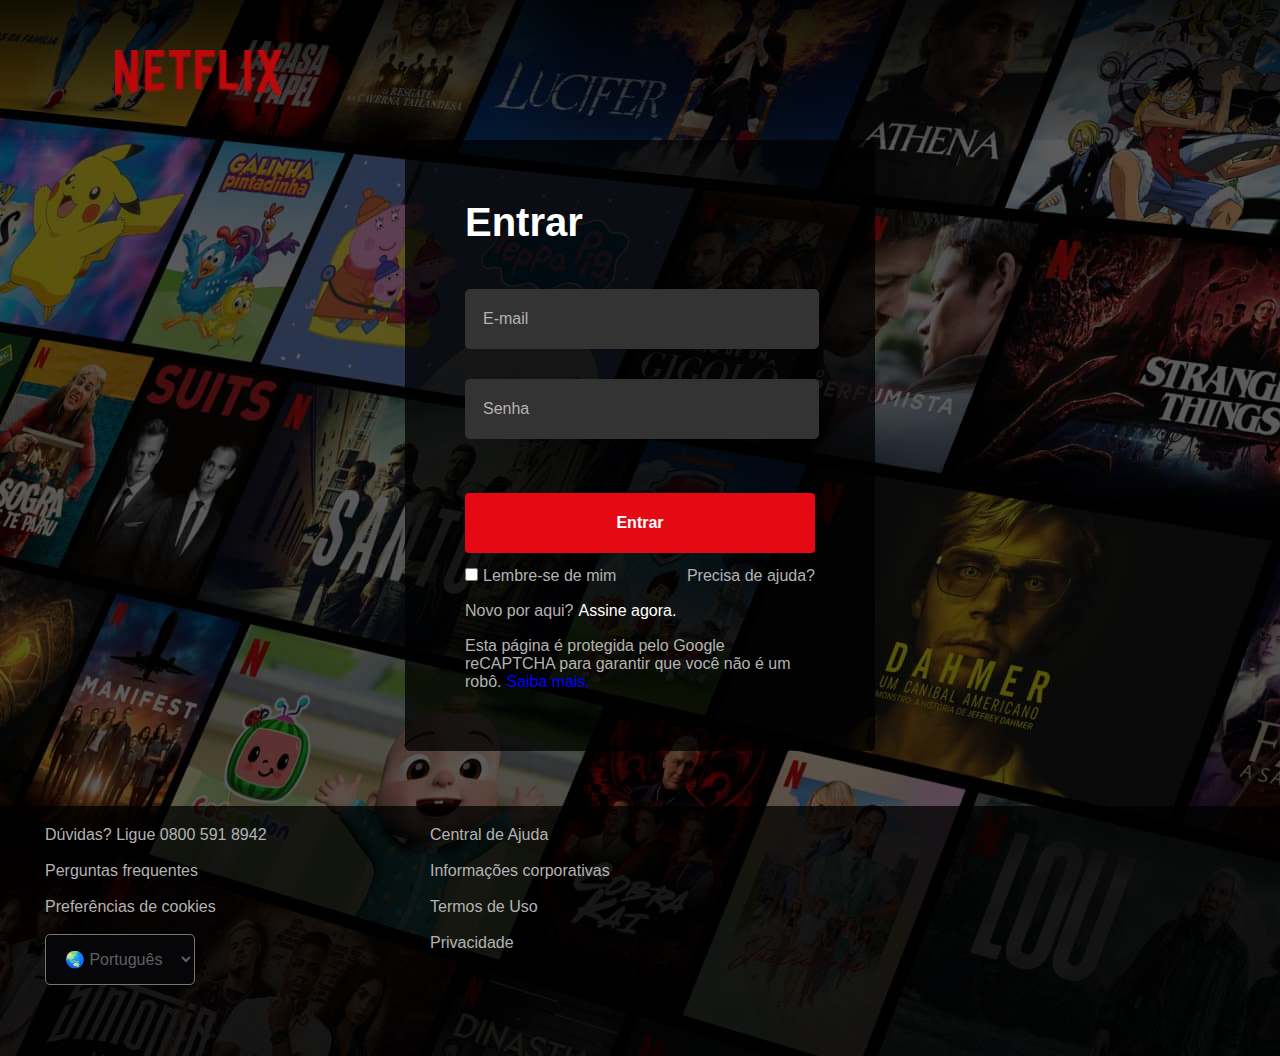
==== index.html @ cc4371d7 "Add files via upload" ====
<!DOCTYPE html>
<html lang="pt-br">
<head>
    <meta charset="UTF-8">
    <meta http-equiv="X-UA-Compatible" content="IE=edge">
    <meta name="viewport" content="width=device-width, initial-scale=1.0">
    <title>Netflix</title>
    <link rel="stylesheet" href="./css/styles.css">
    <link rel="shortcut icon" href="img/flaticon.png" type="image/x-icon">
    <style>
    
    </style>
</head>
<body>
    <header id="header">
        <img src="img/NetflixLogoSvg.png" alt="">
    </header>
       <div id="login">
            <h1 id="entrar">Entrar</h1>
            <form action="">
                <div class="box">
                    <input type="email" placeholder="E-mail" required>
                </div>
                <div class="box">
                    <input type="password" placeholder="Senha" required>
                </div>
                <button class="btn">Entrar</button>
                <div id="check">
                    <label class="check"><input type="checkbox" name="remember" id="remember" required>Lembre-se de mim</label>
                    <a href="#" id="help"> Precisa de ajuda?</a>
                </div>
            </form>
            
            
            <div class="cadastro">
                <p>Novo por aqui?</p> <a href="#">Assine agora.</a>
            </div>
            <div class="cadastroo">
                <p>Esta página é protegida pelo Google reCAPTCHA para garantir que você não é um robô.<a href="#">Saiba mais.</a> </p> 
            </div>
        </div>
        <footer>
            <div class="duvidas">
                <p>Dúvidas? Ligue <a href="">0800 591 8942
                </a></p> 
                <div class="coluna"><br>
                <a href=""> Perguntas frequentes</a> <br> <br>
                <a href=""> Preferências de cookies</a>
                </div>
                <br>
                <select name="" id="select">
                    <option value=""> 🌏  Português</option>
                    <option value="">🌏  Inglês</option>
                </select>
                
             </div>
             <div class="duvidas"> 
                <div class="coluna">
                <a href=""> Central de Ajuda</a> <br> <br>
                <a href=""> Informações corporativas</a> <br><br>
                <a href="">Termos de Uso</a> <br><br>
                <a href="">Privacidade</a> <br>
            </div>
            </div>
            
             
            
        </footer>
        
</body>
</html>
---- css/styles.css ----
*{
    margin: 0;
    padding: 0;
    
}

    body {
    background-image:url('../img/bg1\ 1.png');
    background-color: #333333;
    background-position: center 0;
    background-repeat: no-repeat;
    }
   

#header{
width: 96,6%;
height: 90px;
padding: 25px;
background:linear-gradient(to bottom, rgba(0, 0, 0, 0.801) 0%, rgba(0, 0, 0, 0.103) 100%);
}
#header img{
    height: 45px;
    width: 167px;
    margin-left: 90px;
    margin-top:25px;
    
}
#login{
    background-color: rgba(0,0,0,.75);
    min-height: 200px;
    max-width: 350px;
    padding:60px;   
    display: flex;
    flex-direction:column;
    margin: auto;
    border-radius: 5px;
}
#entrar{
    color: white;
    font-size: 40px;
    margin-bottom: 44px;
    font-family: Arial, Helvetica, sans-serif;
}

.box input{
    width: 96%;
    height: 60px;
    color: white;
    background-color:#333333;
    border-radius: 5px;
    border-style: none;
    align-items: center;
    margin-bottom: 30px;
    padding-left:18px;
    font-family: Arial, Helvetica, sans-serif;
    font-size: medium;
    
    
}
input::placeholder {
    color:#B3B3B3;
    font-family: Arial, Helvetica, sans-serif;
  }

.btn {
    background-color: #e50914;
    width: 100%;
    height: 60px;
    color: white;
    border-radius: 4px;
    font-size: 16px;
    font-weight: 700;
    margin: 24px 0 12px;
    padding: 16px;
    border-style: none;
    cursor: pointer;
    font-family: Arial, Helvetica, sans-serif;
    
    
}

#check{
    display: flex;
    flex-direction: row;
    justify-content: space-between;
    
}

.check{
    color:#B3B3B3;
    font-size: small;
    font-family: Arial, Helvetica, sans-serif;
    font-size: 16px;
    cursor: pointer;
    margin-top: 2px;
    
    
}
.check input{
    margin-right: 5px;
    cursor: pointer;
}




#help{
    text-decoration: none;
    color: #B3B3B3;
    font-size: small;
    font-family: Arial, Helvetica, sans-serif;
    font-size: 16px;
    margin-top: 2px;
}
#help:hover{
    text-decoration: underline;
}
.cadastro{
    display: flex;
    margin-top: 15px;
}
.cadastro p{
    color: #B3B3B3;
    font-size: small;
    font-family: Arial, Helvetica, sans-serif;
    font-size: 16px;
    margin-top: 2px;
}
.cadastro a{
    text-decoration: none;
    color: white;
    font-size: small;
    font-family: Arial, Helvetica, sans-serif;
    font-size: 16px;
    margin-top: 2px;
    margin-left: 5px;
}
.cadastro a:hover{
    text-decoration: underline;
}
.cadastroo{
    display: block;
    margin-top: 15px;
}
.cadastroo p{
    color: #B3B3B3;
    font-size: small;
    font-family: Arial, Helvetica, sans-serif;
    font-size: 16px;
    margin-top: 2px;
}
.cadastroo a{
    text-decoration: none;
    color: blue;
    font-size: small;
    font-family: Arial, Helvetica, sans-serif;
    font-size: 16px;
    margin-top: 2px;
    margin-left: 5px;
}
.cadastroo a:hover{
    text-decoration: underline;
}

footer{
    margin-top: 55px;
    width: 100%;
    min-height: 250px;
    background-color: rgba(0,0,0,.75);
    display: flex;

    
}
.duvidas{
    padding: 20px;
    margin-left: 25px;
    width: 320px;
    min-height: 150px;

}
.duvidas p{
    color: #B3B3B3;
    font-size: small;
    font-family: Arial, Helvetica, sans-serif;
    font-size: 16px;
    
}
.duvidas a{
    text-decoration: none;
    color:#B3B3B3;
    font-size: small;
    font-family: Arial, Helvetica, sans-serif;
    font-size: 16px;
    
    
    
}
.duvidas a:hover{
    text-decoration: underline;
}

#select{
    padding: 15px;
    background-color:#060609;
    color: #615f5f;
    font-size: small;
    font-family: Arial, Helvetica, sans-serif;
    font-size: 16px;
    border-radius: 5px;
}



@media(max-width:950px)
{
    body {
        background-image:url('../img/bg.png');
        background-position: center 0;
        background-repeat: no-repeat;
        }
    #login{
    background-color: rgba(0,0,0,.90);
    min-height: 200px;
    width: 280px;
    padding:40px;   
    display: flex;
    flex-direction:column;
    margin: auto;
    border-radius: 10px;
    }
    .box input{
        width:94%;
        height: 50px;
        color: white;
        background-color:#333333;
        border-radius: 5px;
        border-style: none;
        align-items: center;
        margin-bottom: 10px;
        padding-left:18px;
        font-family: Arial, Helvetica, sans-serif;
        font-size: medium;
        
        
    }
    input::placeholder {
        color:#B3B3B3;
        font-family: Arial, Helvetica, sans-serif;
      }
    
    .btn {
        background-color: #e50914;
        width: 100%;
        height: 50px;
        color: white;
        border-radius: 4px;
        font-size: 16px;
        font-weight: 700;
        margin: 4px 0 12px;
        padding: 16px;
        border-style: none;
        cursor: pointer;
        font-family: Arial, Helvetica, sans-serif;
        
        
    }
    #check{
        display: flex;
        flex-direction: column;
        
        
    }
    
    .check{
        color:#B3B3B3;
        font-size: small;
        font-family: Arial, Helvetica, sans-serif;
        font-size: 14px;
        cursor: pointer;
        margin-bottom: 10px;

        
        
    }
    .check input{
        margin-right: 5px;
        cursor: pointer;
    }
    
    
    
    
    #help{
        text-decoration: none;
        color: #B3B3B3;
        font-size: small;
        font-family: Arial, Helvetica, sans-serif;
        font-size: 16px;
        margin-top: 2px;
    }
    #help:hover{
        text-decoration: underline;
    }
    .cadastro{
        display: flex;
        flex-direction: column;
        margin-top:15px;
    }
    .cadastro p{
        color: #B3B3B3;
        font-size: small;
        font-family: Arial, Helvetica, sans-serif;
        font-size: 16px;
        margin-top: 2px;
    }
    .cadastro a{
        text-decoration: none;
        color: white;
        font-size: small;
        font-family: Arial, Helvetica, sans-serif;
        font-size: 16px;
        margin-top: 2px;
        margin-left: 2px;
    }
    .cadastro a:hover{
        text-decoration: underline;
    }
    .cadastroo{
        display: block;
        margin-top: 15px;
    }
    .cadastroo p{
        color: #B3B3B3;
        font-size: small;
        font-family: Arial, Helvetica, sans-serif;
        font-size: 16px;
        margin-top: 2px;
    }
    .cadastroo a{
        text-decoration: none;
        color: blue;
        font-size: small;
        font-family: Arial, Helvetica, sans-serif;
        font-size: 16px;
        margin-top: 2px;
        margin-left: 5px;
    }
    .cadastroo a:hover{
        text-decoration: underline;
    }
    footer{
        width: 100%;
        flex-direction: row;
        background-color: rgba(0, 0, 0, 0.90);
    }
    .duvidas{
        margin-left: 2px;
        width: 150px;
        min-height: 150px;
    
    }
    .duvidas p{
        color: #B3B3B3;
        font-size: small;
        font-family: Arial, Helvetica, sans-serif;
        font-size: 16px;
        
        
    }
    .duvidas a{
        text-decoration: none;
        color:#B3B3B3;
        font-size: small;
        font-family: Arial, Helvetica, sans-serif;
        font-size: 16px;
        
        
        
    }
    .duvidas a:hover{
        text-decoration: underline;
    }
    
    #select{
        padding: 15px;
        background-color:#060609;
        color: #615f5f;
        font-size: small;
        font-family: Arial, Helvetica, sans-serif;
        font-size: 16px;
        border-radius: 5px;
    }
}
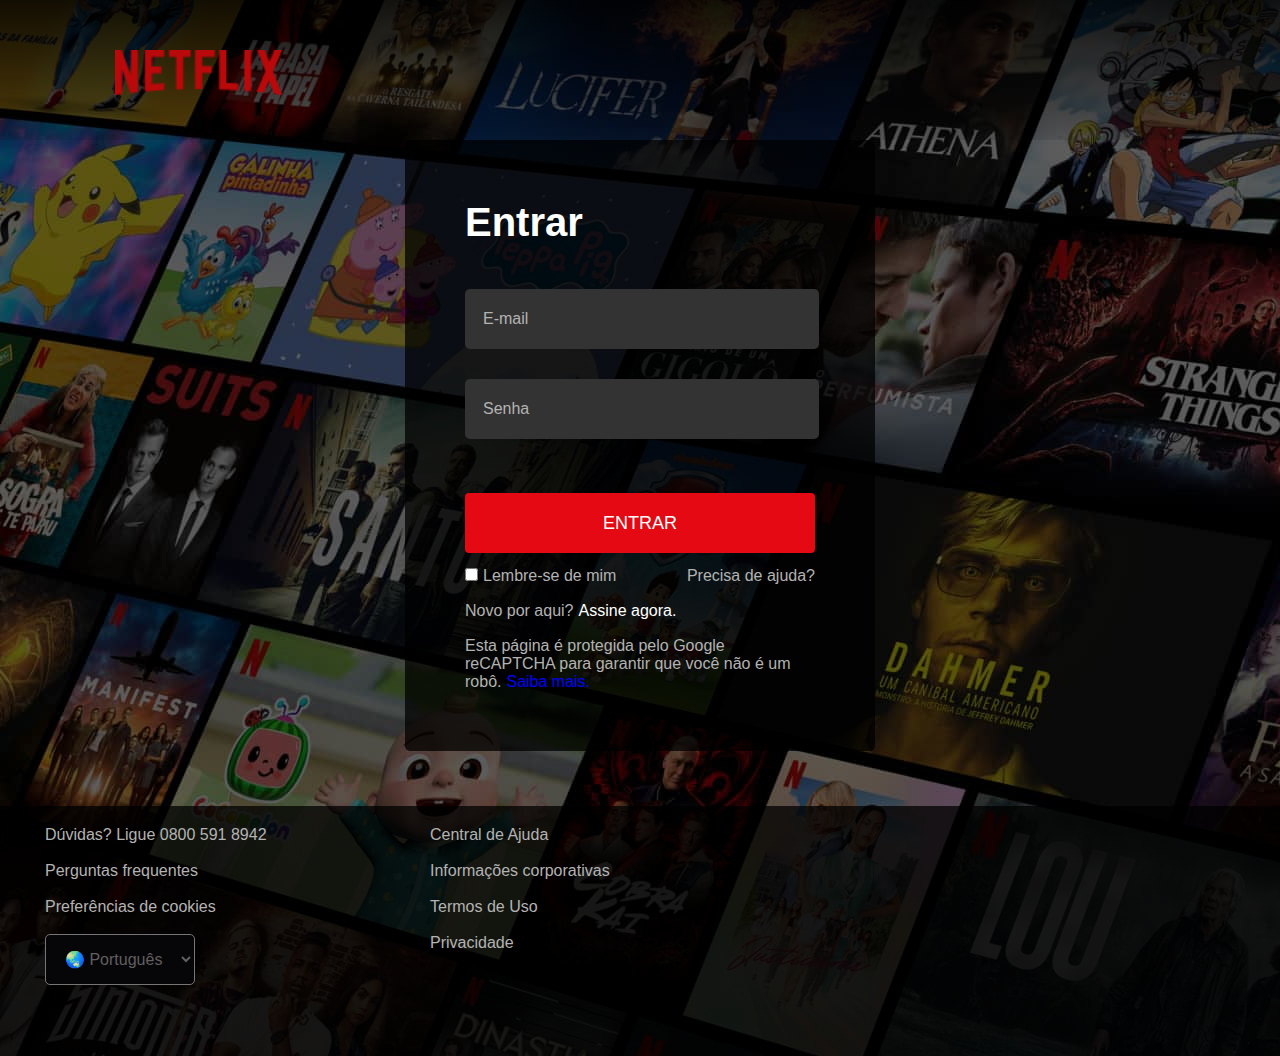
==== commit 8d9e201e: "Add files via upload" ====
--- a/index.html
+++ b/index.html
@@ -24,16 +24,16 @@
                 <div class="box">
                     <input type="password" placeholder="Senha" required>
                 </div>
-                <button class="btn">Entrar</button>
+                <button class="btn"><a href="usuario.html">ENTRAR</a></button>
                 <div id="check">
                     <label class="check"><input type="checkbox" name="remember" id="remember" required>Lembre-se de mim</label>
-                    <a href="#" id="help"> Precisa de ajuda?</a>
+                    <a href="https://www.netflix.com/br/LoginHelp" id="help"> Precisa de ajuda?</a>
                 </div>
             </form>
             
             
             <div class="cadastro">
-                <p>Novo por aqui?</p> <a href="#">Assine agora.</a>
+                <p>Novo por aqui?</p> <a href="https://www.netflix.com/br/">Assine agora.</a>
             </div>
             <div class="cadastroo">
                 <p>Esta página é protegida pelo Google reCAPTCHA para garantir que você não é um robô.<a href="#">Saiba mais.</a> </p> 
@@ -66,6 +66,6 @@
              
             
         </footer>
-        
+        <script src="script.js"></script>
 </body>
 </html>--- a/css/styles.css
+++ b/css/styles.css
@@ -62,7 +62,7 @@
     font-family: Arial, Helvetica, sans-serif;
   }
 
-.btn {
+.btn  {
     background-color: #e50914;
     width: 100%;
     height: 60px;
@@ -77,6 +77,13 @@
     font-family: Arial, Helvetica, sans-serif;
     
     
+}
+.btn a{
+    color: white;
+    text-decoration: none; 
+    font-size: 18px;
+    font-weight: 400;
+    font-family: Arial, Helvetica, sans-serif;
 }
 
 #check{
